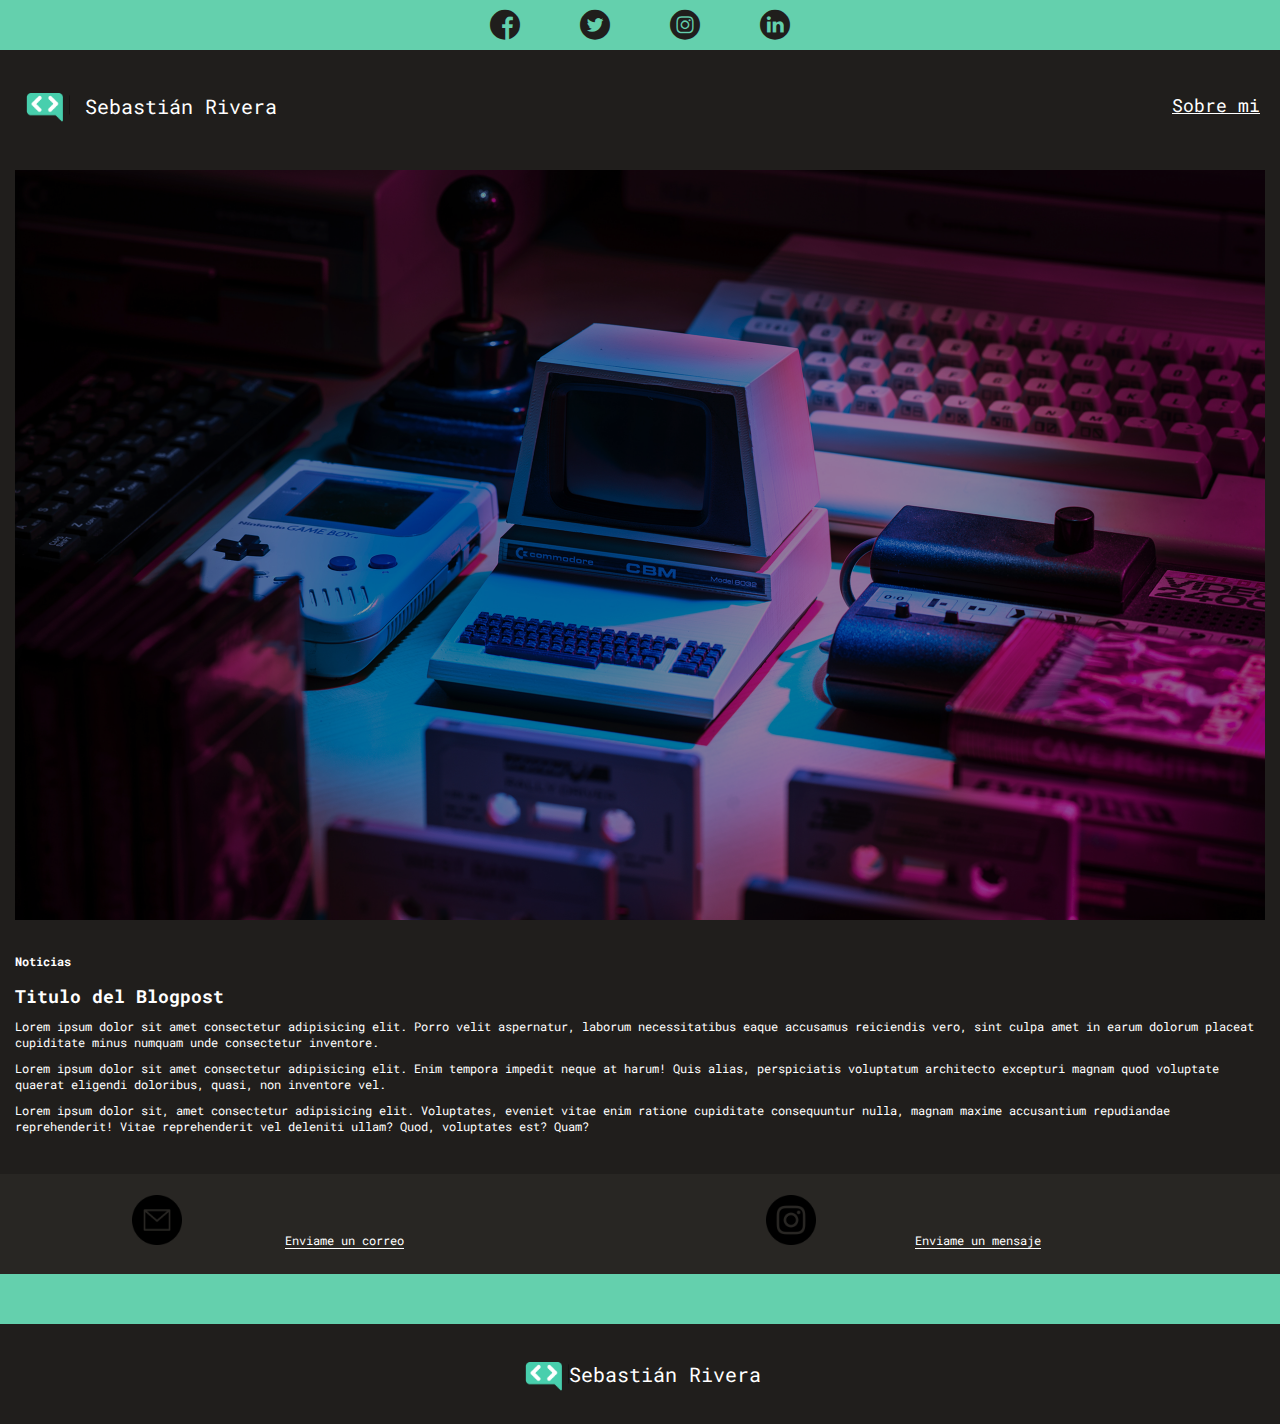
==== blog.html @ 2cb5965a "primera version del blog" ====
<!DOCTYPE html>
<html lang="en">
<head>
    <meta charset="UTF-8">
    <meta name="viewport" content="width=device-width, initial-scale=1.0">
    <title>Sebastián Rivera</title>
    <link rel="stylesheet" href="./css/blog.css">
    <link rel="stylesheet" href="./css/font/flaticon.css">
    <link rel="preconnect" href="https://fonts.gstatic.com">
    <link href="https://fonts.googleapis.com/css2?family=Roboto+Mono:ital,wght@0,600;0,700;1,700&display=swap" rel="stylesheet">
</head>
<body>
    <header>
        <section class="header__container--icons">
            <div class="icons">
                <a href="#"><span class="fimanager flaticon-001-facebook"></span></a>
                <a href="#"><span class="fimanager flaticon-013-twitter"></span></a>
                <a href="#"><span class="fimanager flaticon-011-instagram"></span></a>
                <a href="#"><span class="fimanager flaticon-010-linkedin"></span></a>
              </div>
        </section>
        <nav class="header__nav">
            <section class="header__nav--logo">
                <img src="./assest/icon/Logo-negro.png" alt="Logo de mi blog">
                <a href="./index.html">Sebastián Rivera</a>
            </section>
            <section class="header__nav--about">
                <a href="perfil.html">Sobre mi</a>
            </section>
        </nav>
    </header>
    <main>
        <section class="blogpost__container--img">
            <img src="./assest/img/main-news-img.png" alt="">
        </section>
        <section class="blogpost__main--container">
            <h3>Noticias</h3>
            <div class="blogpost__container">
                <article>
                    <h2>Titulo del Blogpost</h2>
                    <p>Lorem ipsum dolor sit amet consectetur adipisicing elit. Porro velit aspernatur, laborum necessitatibus eaque accusamus reiciendis vero, sint culpa amet in earum dolorum placeat cupiditate minus numquam unde consectetur inventore.</p>
                    <p>Lorem ipsum dolor sit amet consectetur adipisicing elit. Enim tempora impedit neque at harum! Quis alias, perspiciatis voluptatum architecto excepturi magnam quod voluptate quaerat eligendi doloribus, quasi, non inventore vel.</p>
                    <p>Lorem ipsum dolor sit, amet consectetur adipisicing elit. Voluptates, eveniet vitae enim ratione cupiditate consequuntur nulla, magnam maxime accusantium repudiandae reprehenderit! Vitae reprehenderit vel deleniti ullam? Quod, voluptates est? Quam?</p>
                </article>
            </div>
        </section>
        <section class="contact__main--container">
            <div>
                <img src="./assest/icon/email.png" alt="">
                <div class="contact__container--left">
                    <a href="">Enviame un correo</a>
                </div>
            </div>
            <div class="contac--right">
                <img src="./assest/icon/011-instagram.png" alt="">
                <div contact__container--right>
                    <a href="">Enviame un mensaje</a>
                </div>
            </div>
        </section>
    </main>
    <footer>
        <section class="footer--logo">
            <img src="./assest/icon/Logo-negro.png" alt="Logo de mi blog">
            <a href="./index.html">Sebastián Rivera</a>
        </section>
    </footer>
</body>
</html>
---- css/blog.css ----
:root {
    --primary-color: #201e1c;
    --secundary-color: #64d0ad;
    --other-color: #282623;
    --primary-font: 'Roboto mono'
}

* {
    box-sizing: border-box;
    padding: 0;
    margin: 0;
}

html {
    font-size: 62.5%;
    font-family: var(--primary-font);
}

a {
    text-decoration: none;
    cursor: pointer;
    color: white;
}

header {
    width: 100%;
    height: 140px;
    display: grid;
    grid-template-rows: 1fr 1fr;
}

header .header__container--icons {
    width: 100%;
    height: 50px;
    display: grid;
    background-color: var(--secundary-color);
}

header .header__container--icons .icons {
    width: 300px;
    height: auto;
    display: flex;
    justify-content: flex-end;
    align-items: center;
    justify-content: space-between;
    justify-self: center;
}

header .icons span {
    color: var(--primary-color);
    font-size: 30px;
}

.icons span:hover {
    color: white;
}

.header__nav {
    display: flex;
    justify-content: space-between;
    height: 100px;
    font-size: 1.8rem;
    background-color: var(--primary-color);
}

.header__nav--logo {
    margin-left: 20px;
    display: flex;
    align-items: center;
}

.header__nav--logo img {
    width: 50px;
    margin-top: 10px;
    margin-right: 15px;
}

.header__nav--logo a {
    font-size: 2.0rem;
    color: white;
    margin-top: 11px;
}

.header__nav--about {
    display: flex;
    align-items: center;
    justify-content: flex-end;
    margin-top: 10px;
    margin-right: 20px;
}

.header__nav--about a {
    color: white;
    text-decoration: underline;
}

main {
    width: 100%;
    height: auto;
    background-color: var(--primary-color);
}

.blogpost__container--img {
    padding: 30px 15px 10px 15px;
}

.blogpost__container--img img {
    width: 100%;
}

.blogpost__main--container {
    padding: 20px 15px 10px 15px;
}

.blogpost__main--container h3 {
    border-bottom: var(--other-color);
    color: white;
    font-size: 1.2rem;
}

.blogpost__container {
    color: white;
}

.blogpost__container article {
    margin-top: 15px;
}

.blogpost__container article h2 {
    font-size: 1.8rem;
}

.blogpost__container article p {
    margin-top: 10px;
    font-size: 1.2rem;
}

.contact__main--container {
    width: 100%;
    min-height: 100px;
    background-color: var(--other-color);
    text-align: center;
    margin-top: 30px;
    padding-bottom: 20px;
    display: flex;
    align-items: center;
}

.contact__main--container div {
    display: inline-block;
    width: 49.5%;
    height: 100%;
}

.contact__main--container div a {
    border-bottom: 1px solid white;
    font-size: 1.2rem;
}

.contact__container--left, .contact__container--right {
    text-align: inherit;
    margin-top: 20px;
}

.contact__main--container img {
    width: 50px;
    align-self: center;
    padding-top: 15px;
}

footer {
    width: 100%;
    height: 150px;
    background-color: var(--primary-color);
    border-top: 50px solid var(--secundary-color);
    display: flex;
    justify-content: center;
    align-items: center;
}

.footer--logo {
    display: flex;
    align-items: center;
}

.footer--logo img {
    width: 50px;
}

.footer--logo a {
    font-size: 2.0rem;
    color: white;
}
---- css/font/flaticon.css ----
@font-face {
  font-family: "Flaticon";
  src: url("./Flaticon.eot");
  src: url("./Flaticon.eot?#iefix") format("embedded-opentype"),
       url("./Flaticon.woff2") format("woff2"),
       url("./Flaticon.woff") format("woff"),
       url("./Flaticon.ttf") format("truetype"),
       url("./Flaticon.svg#Flaticon") format("svg");
  font-weight: normal;
  font-style: normal;
}

@media screen and (-webkit-min-device-pixel-ratio:0) {
  @font-face {
    font-family: "Flaticon";
    src: url("./Flaticon.svg#Flaticon") format("svg");
  }
}

.fimanager:before {
      display: inline-block;
  font-family: "Flaticon";
  font-style: normal;
  font-weight: normal;
  font-variant: normal;
  line-height: 1;
  text-decoration: inherit;
  text-rendering: optimizeLegibility;
  text-transform: none;
  -moz-osx-font-smoothing: grayscale;
  -webkit-font-smoothing: antialiased;
  font-smoothing: antialiased;
    display: block;
}

.flaticon-001-facebook:before { content: "\f100"; }
.flaticon-002-twitter:before { content: "\f101"; }
.flaticon-003-whatsapp:before { content: "\f102"; }
.flaticon-004-groupme:before { content: "\f103"; }
.flaticon-005-kik:before { content: "\f104"; }
.flaticon-006-skype:before { content: "\f105"; }
.flaticon-007-periscope:before { content: "\f106"; }
.flaticon-008-youtube:before { content: "\f107"; }
.flaticon-009-itunes:before { content: "\f108"; }
.flaticon-010-linkedin:before { content: "\f109"; }
.flaticon-011-instagram:before { content: "\f10a"; }
.flaticon-012-messenger:before { content: "\f10b"; }
.flaticon-013-twitter:before { content: "\f10c"; }
.flaticon-014-snapchat:before { content: "\f10d"; }
.flaticon-015-reddit:before { content: "\f10e"; }
.flaticon-016-tiktok:before { content: "\f10f"; }
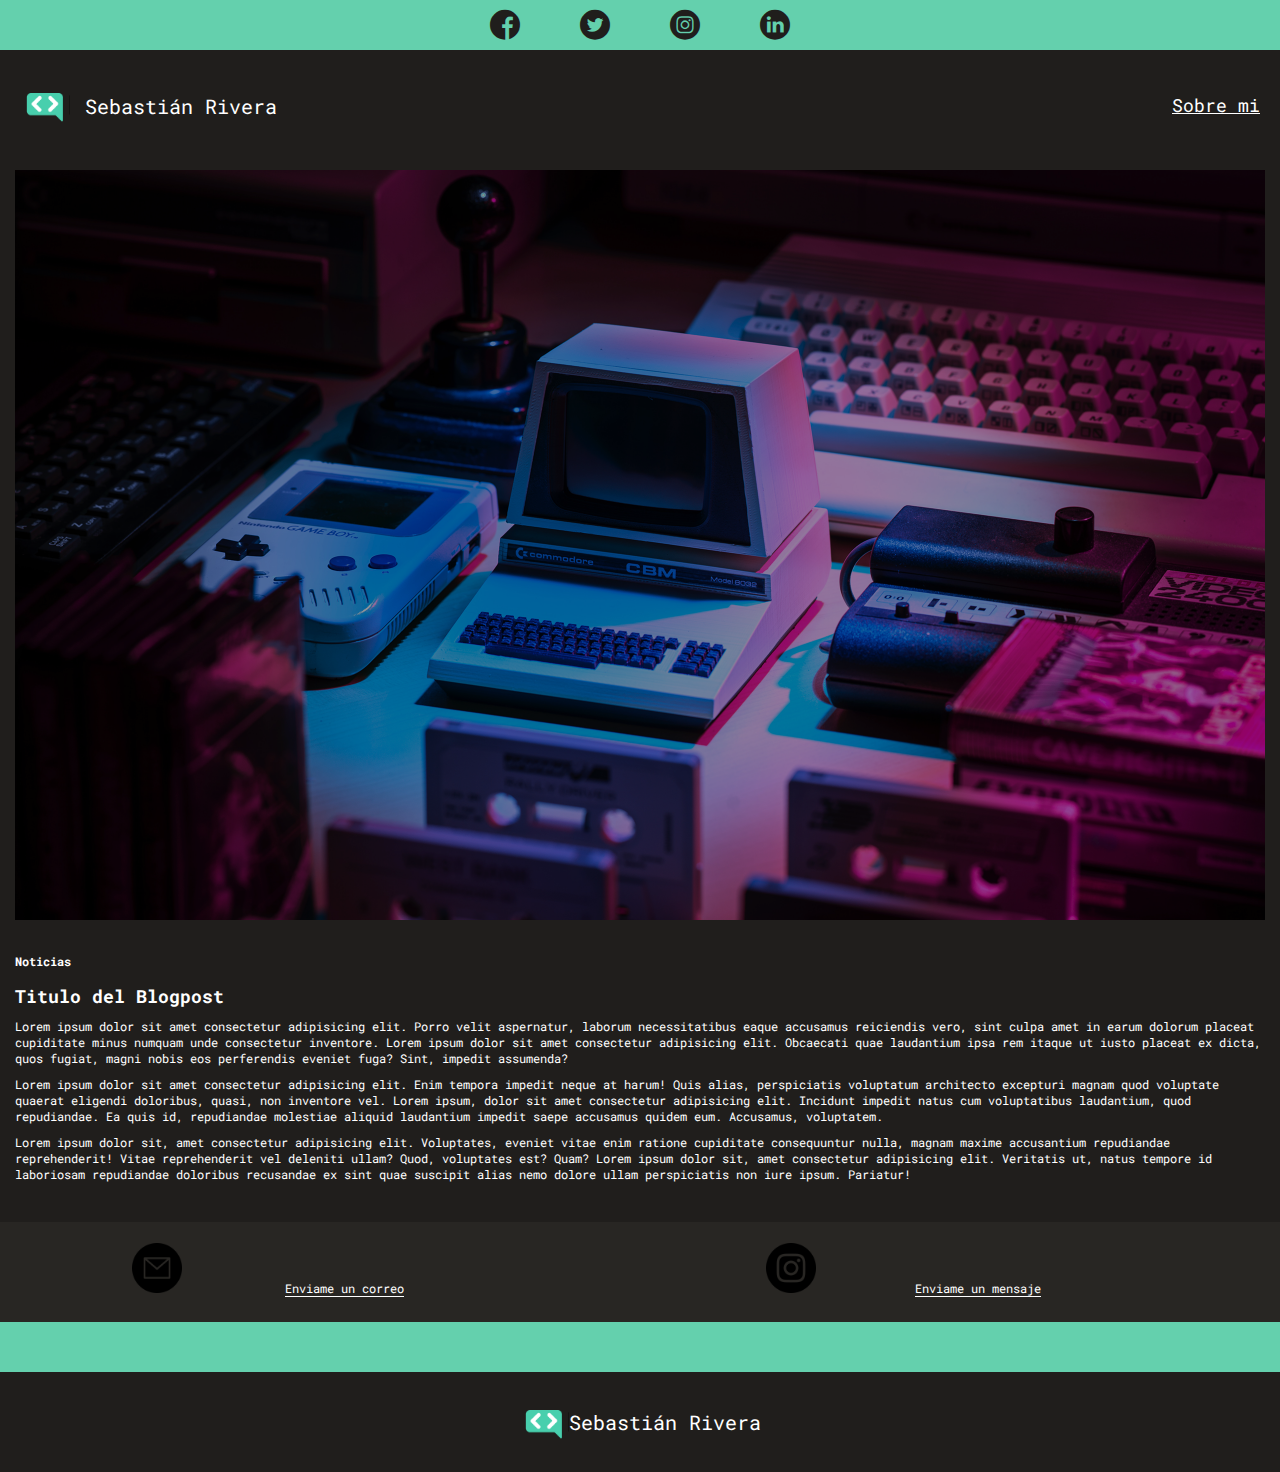
==== commit 48525a78: "Actualización de media queries" ====
--- a/blog.html
+++ b/blog.html
@@ -5,6 +5,7 @@
     <meta name="viewport" content="width=device-width, initial-scale=1.0">
     <title>Sebastián Rivera</title>
     <link rel="stylesheet" href="./css/blog.css">
+    <link rel="stylesheet" href="./css/desktop/blog.css" media="(min-width: 1024px)">
     <link rel="stylesheet" href="./css/font/flaticon.css">
     <link rel="preconnect" href="https://fonts.gstatic.com">
     <link href="https://fonts.googleapis.com/css2?family=Roboto+Mono:ital,wght@0,600;0,700;1,700&display=swap" rel="stylesheet">
@@ -38,9 +39,9 @@
             <div class="blogpost__container">
                 <article>
                     <h2>Titulo del Blogpost</h2>
-                    <p>Lorem ipsum dolor sit amet consectetur adipisicing elit. Porro velit aspernatur, laborum necessitatibus eaque accusamus reiciendis vero, sint culpa amet in earum dolorum placeat cupiditate minus numquam unde consectetur inventore.</p>
-                    <p>Lorem ipsum dolor sit amet consectetur adipisicing elit. Enim tempora impedit neque at harum! Quis alias, perspiciatis voluptatum architecto excepturi magnam quod voluptate quaerat eligendi doloribus, quasi, non inventore vel.</p>
-                    <p>Lorem ipsum dolor sit, amet consectetur adipisicing elit. Voluptates, eveniet vitae enim ratione cupiditate consequuntur nulla, magnam maxime accusantium repudiandae reprehenderit! Vitae reprehenderit vel deleniti ullam? Quod, voluptates est? Quam?</p>
+                    <p>Lorem ipsum dolor sit amet consectetur adipisicing elit. Porro velit aspernatur, laborum necessitatibus eaque accusamus reiciendis vero, sint culpa amet in earum dolorum placeat cupiditate minus numquam unde consectetur inventore. Lorem ipsum dolor sit amet consectetur adipisicing elit. Obcaecati quae laudantium ipsa rem itaque ut iusto placeat ex dicta, quos fugiat, magni nobis eos perferendis eveniet fuga? Sint, impedit assumenda?</p>
+                    <p>Lorem ipsum dolor sit amet consectetur adipisicing elit. Enim tempora impedit neque at harum! Quis alias, perspiciatis voluptatum architecto excepturi magnam quod voluptate quaerat eligendi doloribus, quasi, non inventore vel. Lorem ipsum, dolor sit amet consectetur adipisicing elit. Incidunt impedit natus cum voluptatibus laudantium, quod repudiandae. Ea quis id, repudiandae molestiae aliquid laudantium impedit saepe accusamus quidem eum. Accusamus, voluptatem.</p>
+                    <p>Lorem ipsum dolor sit, amet consectetur adipisicing elit. Voluptates, eveniet vitae enim ratione cupiditate consequuntur nulla, magnam maxime accusantium repudiandae reprehenderit! Vitae reprehenderit vel deleniti ullam? Quod, voluptates est? Quam? Lorem ipsum dolor sit, amet consectetur adipisicing elit. Veritatis ut, natus tempore id laboriosam repudiandae doloribus recusandae ex sint quae suscipit alias nemo dolore ullam perspiciatis non iure ipsum. Pariatur!</p>
                 </article>
             </div>
         </section>
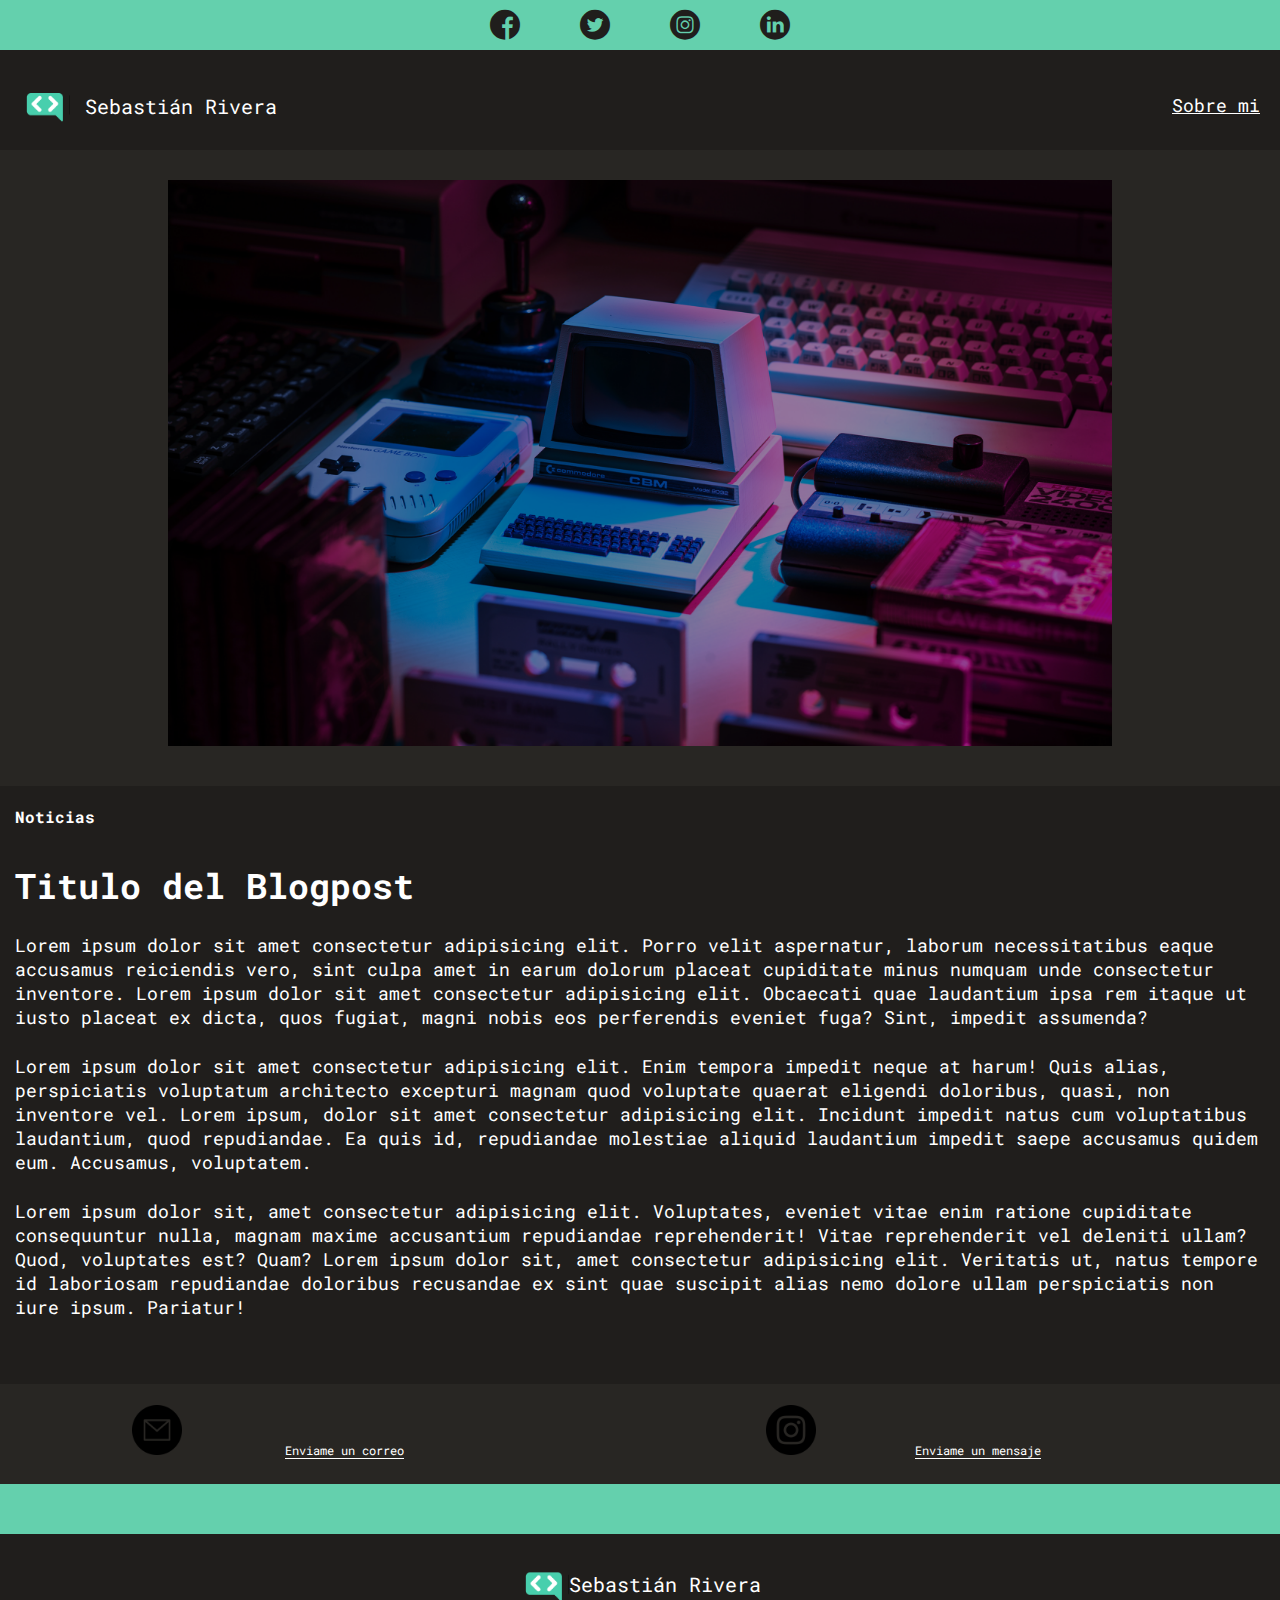
==== commit 696970e0: "cambio de logo de la pagina" ====
--- a/blog.html
+++ b/blog.html
@@ -9,6 +9,7 @@
     <link rel="stylesheet" href="./css/font/flaticon.css">
     <link rel="preconnect" href="https://fonts.gstatic.com">
     <link href="https://fonts.googleapis.com/css2?family=Roboto+Mono:ital,wght@0,600;0,700;1,700&display=swap" rel="stylesheet">
+    <link rel="icon" type="imge/png" href="./assest/icon/Logo-negro.png">
 </head>
 <body>
     <header>
--- a/css/desktop/blog.css
+++ b/css/desktop/blog.css
@@ -0,0 +1,30 @@
+.blogpost__container--img {
+    padding: 40px 50px 40px;
+    margin: 0 auto;
+    display: flex;
+    justify-content: center;
+    background-color: #282623;
+}
+
+.blogpost__container--img img {
+    width: 80%;
+}
+
+.blogpost-main-container {
+    padding: 0 50px 40px;
+}
+
+.blogpost__main--container h3 {
+    padding-bottom: 20px;
+    font-size: 1.6rem;
+}
+
+.blogpost__container article h2 {
+    font-size: 3.5rem;
+    margin-bottom: 25px;
+}
+
+.blogpost__container article p {
+    font-size: 1.8rem;
+    margin-bottom: 25px;
+}